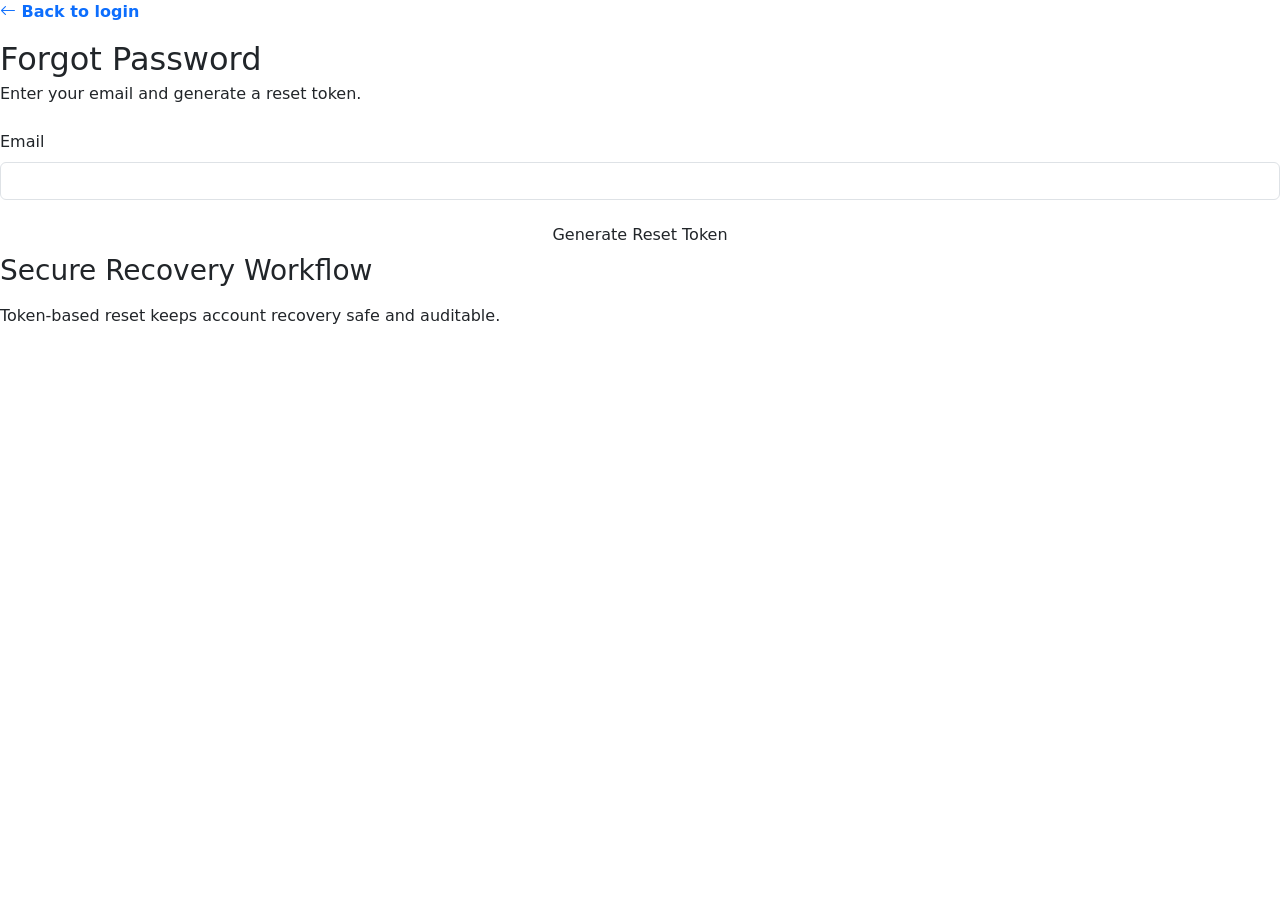
==== src/main/resources/templates/auth/forgot-password.html @ 31f34b1b "feat(frontend): add thymeleaf ui for auth, buyer, and seller workflows" ====
<!DOCTYPE html>
<html lang="en">
<head>
    <meta charset="UTF-8">
    <meta name="viewport" content="width=device-width, initial-scale=1.0">
    <title>RevShop | Forgot Password</title>
    <link rel="preconnect" href="https://fonts.googleapis.com">
    <link rel="preconnect" href="https://fonts.gstatic.com" crossorigin>
    <link href="https://fonts.googleapis.com/css2?family=Poppins:wght@400;500;600;700&family=Space+Grotesk:wght@500;700&display=swap" rel="stylesheet">
    <link href="https://cdn.jsdelivr.net/npm/bootstrap@5.3.3/dist/css/bootstrap.min.css" rel="stylesheet">
    <link href="https://cdn.jsdelivr.net/npm/bootstrap-icons@1.11.3/font/bootstrap-icons.min.css" rel="stylesheet">
    <link href="/css/revshop-theme.css" rel="stylesheet">
</head>
<body class="market-body">
<main class="auth-shell">
    <div class="auth-card">
        <section class="auth-panel">
            <a href="/login" class="text-decoration-none text-primary fw-semibold">
                <i class="bi bi-arrow-left"></i> Back to login
            </a>
            <h2 class="font-display mt-3 mb-1">Forgot Password</h2>
            <p class="market-muted mb-4">Enter your email and generate a reset token.</p>

            <form id="forgotPasswordForm" class="vstack gap-3">
                <div>
                    <label class="form-label">Email</label>
                    <input id="emailInput" class="form-control market-input" type="email" required>
                </div>
                <button class="btn btn-brand market-btn" type="submit">
                    Generate Reset Token
                </button>
            </form>

            <div id="tokenBox" class="market-card flat p-3 mt-4 d-none">
                <h6 class="mb-2">Reset Token</h6>
                <code id="tokenValue"></code>
                <p class="market-muted small mt-2 mb-0">Use this token on the reset password page.</p>
            </div>
        </section>

        <aside class="auth-visual">
            <h3 class="font-display mb-3">Secure Recovery Workflow</h3>
            <p class="mb-0">Token-based reset keeps account recovery safe and auditable.</p>
        </aside>
    </div>
</main>

<script src="/js/app-core.js"></script>
<script src="/js/pages/forgot-password.js"></script>
</body>
</html>
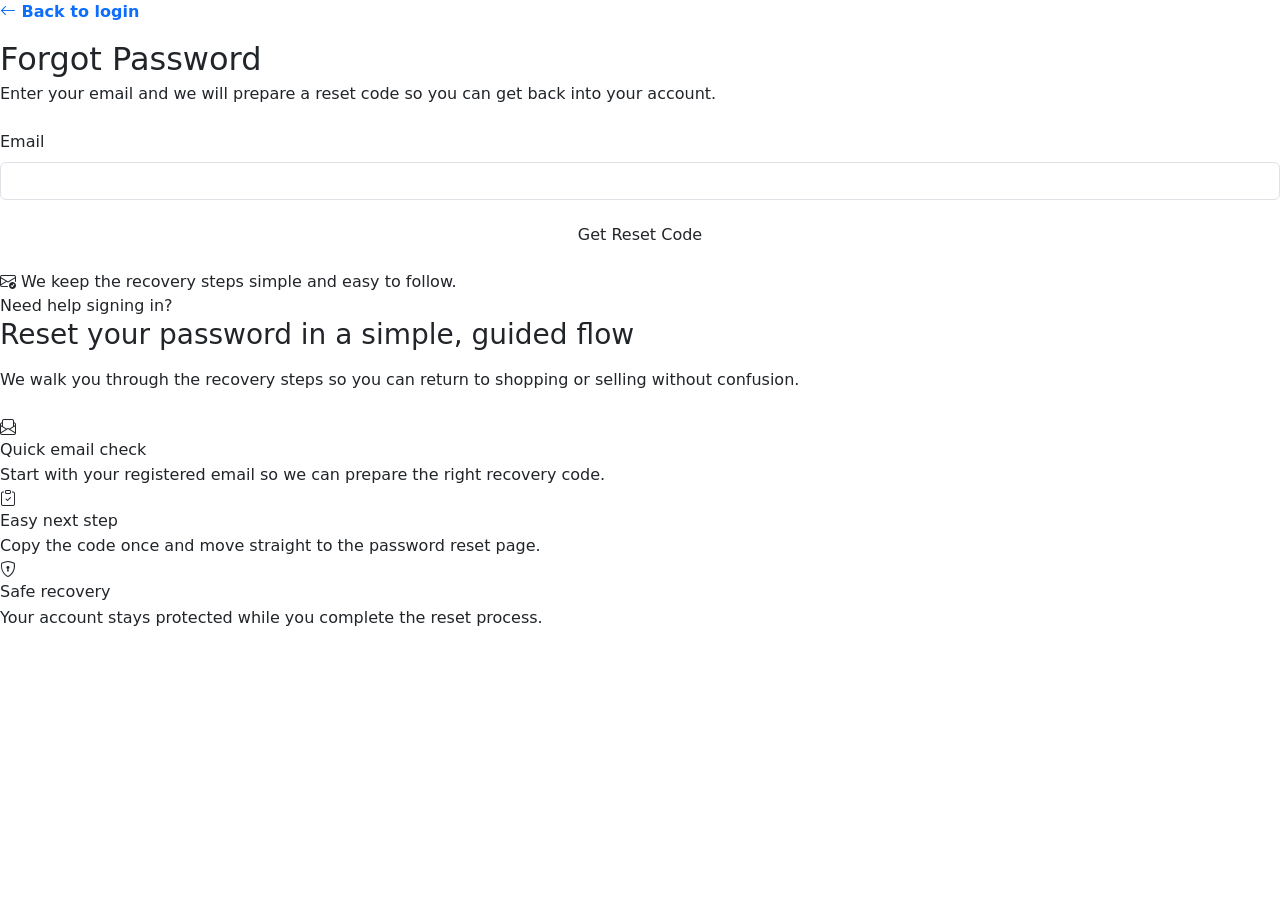
==== commit a8335b39: "Apply local project updates" ====
--- a/src/main/resources/templates/auth/forgot-password.html
+++ b/src/main/resources/templates/auth/forgot-password.html
@@ -15,11 +15,11 @@
 <main class="auth-shell">
     <div class="auth-card">
         <section class="auth-panel">
-            <a href="/login" class="text-decoration-none text-primary fw-semibold">
+            <a href="/login" class="auth-back-link text-decoration-none text-primary fw-semibold">
                 <i class="bi bi-arrow-left"></i> Back to login
             </a>
-            <h2 class="font-display mt-3 mb-1">Forgot Password</h2>
-            <p class="market-muted mb-4">Enter your email and generate a reset token.</p>
+            <h2 class="font-display auth-title mt-3 mb-1">Forgot Password</h2>
+            <p class="market-muted auth-intro mb-4">Enter your email and we will prepare a reset code so you can get back into your account.</p>
 
             <form id="forgotPasswordForm" class="vstack gap-3">
                 <div>
@@ -27,20 +27,53 @@
                     <input id="emailInput" class="form-control market-input" type="email" required>
                 </div>
                 <button class="btn btn-brand market-btn" type="submit">
-                    Generate Reset Token
+                    Get Reset Code
                 </button>
             </form>
 
+            <p class="auth-trust-note mt-3 mb-0">
+                <i class="bi bi-envelope-check"></i> We keep the recovery steps simple and easy to follow.
+            </p>
+
             <div id="tokenBox" class="market-card flat p-3 mt-4 d-none">
-                <h6 class="mb-2">Reset Token</h6>
+                <h6 class="mb-2">Reset Code</h6>
                 <code id="tokenValue"></code>
-                <p class="market-muted small mt-2 mb-0">Use this token on the reset password page.</p>
+                <div class="d-flex flex-wrap gap-2 mt-3">
+                    <button id="copyTokenBtn" class="btn btn-sm btn-outline-primary market-btn" type="button">Copy Code</button>
+                    <a id="goToResetLink" class="btn btn-sm btn-brand market-btn" href="/reset-password">Open Reset Page</a>
+                </div>
+                <p class="market-muted small mt-2 mb-0">The next page will fill this in for you automatically, and you can still paste it yourself if needed.</p>
             </div>
         </section>
 
         <aside class="auth-visual">
-            <h3 class="font-display mb-3">Secure Recovery Workflow</h3>
-            <p class="mb-0">Token-based reset keeps account recovery safe and auditable.</p>
+            <span class="auth-kicker">Need help signing in?</span>
+            <h3 class="font-display auth-hero-title mb-3">Reset your password in a simple, guided flow</h3>
+            <p class="auth-hero-copy mb-4">We walk you through the recovery steps so you can return to shopping or selling without confusion.</p>
+
+            <div class="auth-feature-list">
+                <article class="auth-feature-item">
+                    <span class="auth-feature-icon"><i class="bi bi-envelope-paper"></i></span>
+                    <div>
+                        <h6 class="mb-1">Quick email check</h6>
+                        <p class="mb-0">Start with your registered email so we can prepare the right recovery code.</p>
+                    </div>
+                </article>
+                <article class="auth-feature-item">
+                    <span class="auth-feature-icon"><i class="bi bi-clipboard-check"></i></span>
+                    <div>
+                        <h6 class="mb-1">Easy next step</h6>
+                        <p class="mb-0">Copy the code once and move straight to the password reset page.</p>
+                    </div>
+                </article>
+                <article class="auth-feature-item">
+                    <span class="auth-feature-icon"><i class="bi bi-shield-lock"></i></span>
+                    <div>
+                        <h6 class="mb-1">Safe recovery</h6>
+                        <p class="mb-0">Your account stays protected while you complete the reset process.</p>
+                    </div>
+                </article>
+            </div>
         </aside>
     </div>
 </main>
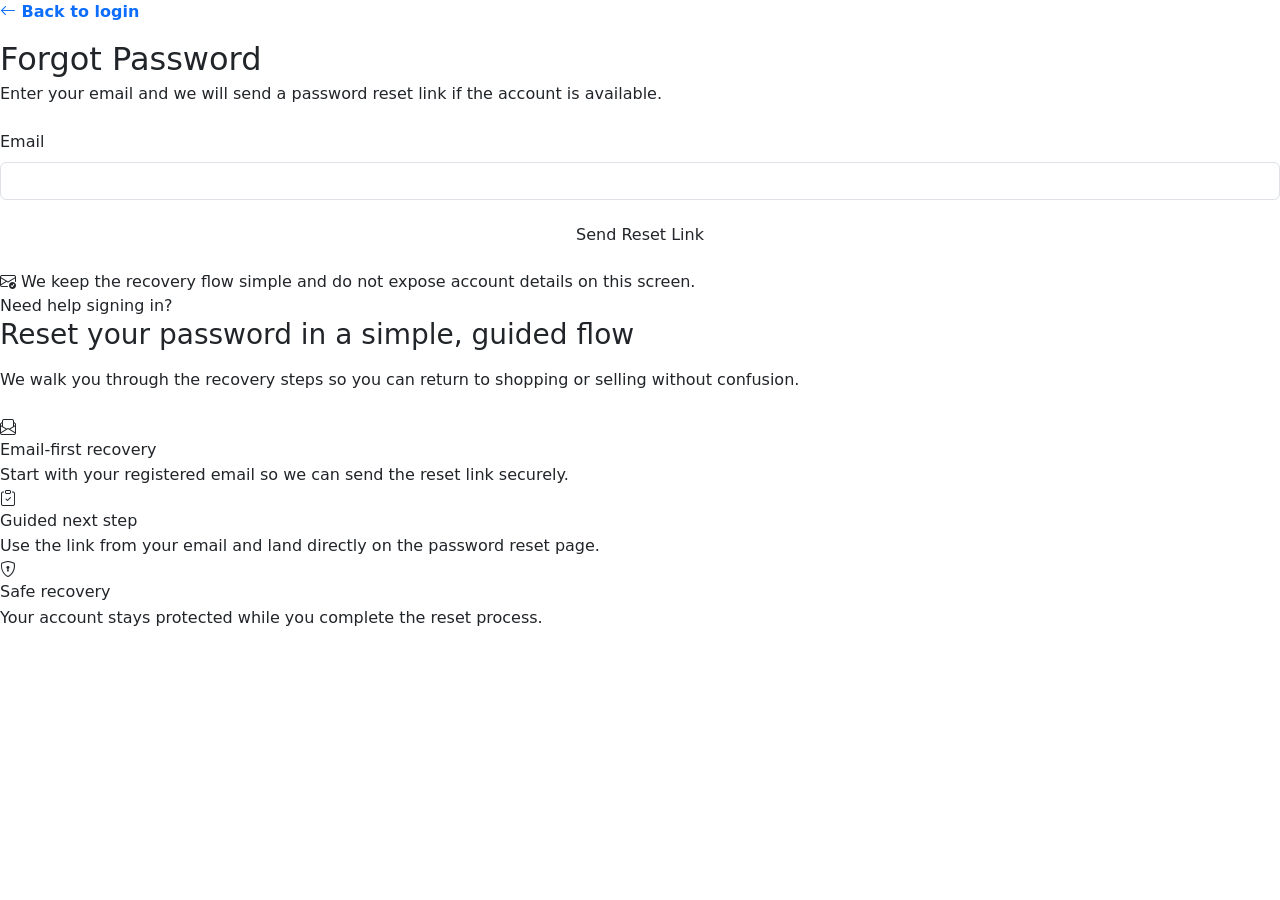
==== commit c35a9f1d: "Add email-based password reset flow" ====
--- a/src/main/resources/templates/auth/forgot-password.html
+++ b/src/main/resources/templates/auth/forgot-password.html
@@ -19,7 +19,7 @@
                 <i class="bi bi-arrow-left"></i> Back to login
             </a>
             <h2 class="font-display auth-title mt-3 mb-1">Forgot Password</h2>
-            <p class="market-muted auth-intro mb-4">Enter your email and we will prepare a reset code so you can get back into your account.</p>
+            <p class="market-muted auth-intro mb-4">Enter your email and we will send a password reset link if the account is available.</p>
 
             <form id="forgotPasswordForm" class="vstack gap-3">
                 <div>
@@ -27,22 +27,18 @@
                     <input id="emailInput" class="form-control market-input" type="email" required>
                 </div>
                 <button class="btn btn-brand market-btn" type="submit">
-                    Get Reset Code
+                    Send Reset Link
                 </button>
             </form>
 
             <p class="auth-trust-note mt-3 mb-0">
-                <i class="bi bi-envelope-check"></i> We keep the recovery steps simple and easy to follow.
+                <i class="bi bi-envelope-check"></i> We keep the recovery flow simple and do not expose account details on this screen.
             </p>
 
-            <div id="tokenBox" class="market-card flat p-3 mt-4 d-none">
-                <h6 class="mb-2">Reset Code</h6>
-                <code id="tokenValue"></code>
-                <div class="d-flex flex-wrap gap-2 mt-3">
-                    <button id="copyTokenBtn" class="btn btn-sm btn-outline-primary market-btn" type="button">Copy Code</button>
-                    <a id="goToResetLink" class="btn btn-sm btn-brand market-btn" href="/reset-password">Open Reset Page</a>
-                </div>
-                <p class="market-muted small mt-2 mb-0">The next page will fill this in for you automatically, and you can still paste it yourself if needed.</p>
+            <div id="emailStatusBox" class="market-card flat p-3 mt-4 d-none">
+                <h6 class="mb-2">Check your inbox</h6>
+                <p class="mb-2">If the account exists, we sent a password reset link to the email you entered.</p>
+                <p class="market-muted small mb-0">Open the link from your email to continue. If you do not see it, check spam or promotions and try again after a few minutes.</p>
             </div>
         </section>
 
@@ -55,15 +51,15 @@
                 <article class="auth-feature-item">
                     <span class="auth-feature-icon"><i class="bi bi-envelope-paper"></i></span>
                     <div>
-                        <h6 class="mb-1">Quick email check</h6>
-                        <p class="mb-0">Start with your registered email so we can prepare the right recovery code.</p>
+                        <h6 class="mb-1">Email-first recovery</h6>
+                        <p class="mb-0">Start with your registered email so we can send the reset link securely.</p>
                     </div>
                 </article>
                 <article class="auth-feature-item">
                     <span class="auth-feature-icon"><i class="bi bi-clipboard-check"></i></span>
                     <div>
-                        <h6 class="mb-1">Easy next step</h6>
-                        <p class="mb-0">Copy the code once and move straight to the password reset page.</p>
+                        <h6 class="mb-1">Guided next step</h6>
+                        <p class="mb-0">Use the link from your email and land directly on the password reset page.</p>
                     </div>
                 </article>
                 <article class="auth-feature-item">
